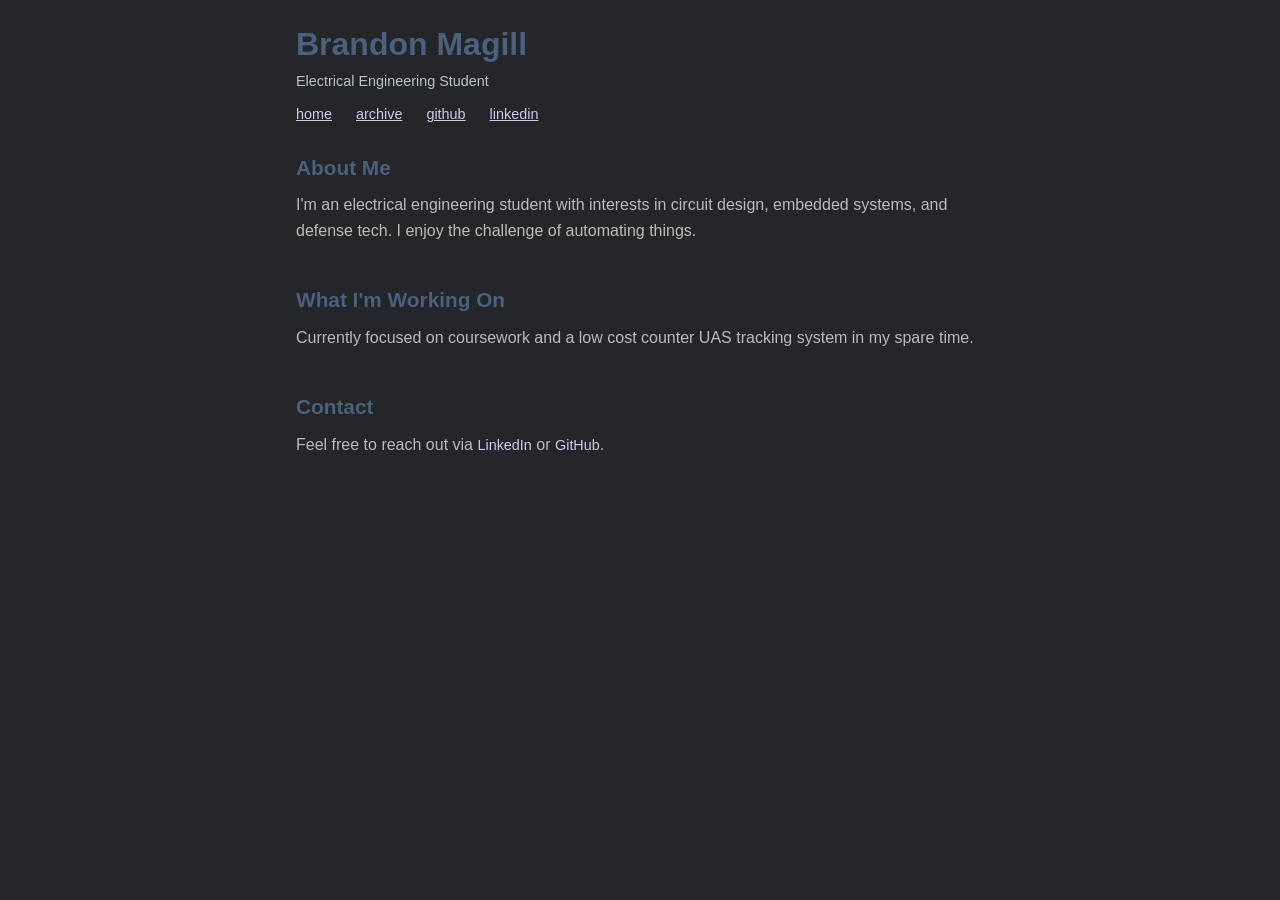
==== about.html @ 33e07135 "initial site" ====
<!DOCTYPE html>
<html lang="en">
<head>
  <meta charset="UTF-8">
  <meta name="viewport" content="width=device-width, initial-scale=1.0">
  <title>About — Brandon Magill</title>
  <link rel="stylesheet" href="style.css">
</head>
<body>
  <div class="container">
    <header>
      <h1>Brandon Magill</h1>
      <p>Electrical Engineering Student</p>
    </header>

    <nav>
      <ul>
        <li><a href="index.html">home</a></li>
        <li><a href="archive.html">archive</a></li>
        <li><a href="https://github.com/bmaglll/" target="_blank" rel="noopener">github</a></li>
        <li><a href="https://www.linkedin.com/in/brandon-m-583026331/" target="_blank" rel="noopener">linkedin</a></li>
      </ul>
    </nav>

    <main>
      <section class="block">
        <h2>About Me</h2>
        <p>I'm an electrical engineering student with interests in circuit design, embedded systems, and defense tech. I enjoy the challenge of automating things.</p>
      </section>

      <section class="block">
        <h2>What I'm Working On</h2>
        <p>Currently focused on coursework and a low cost counter UAS tracking system in my spare time.</p>
      </section>

      <section class="block">
        <h2>Contact</h2>
        <p>Feel free to reach out via <a href="https://linkedin.com/">LinkedIn</a> or <a href="https://github.com/">GitHub</a>.</p>
      </section>
    </main>
  </div>
</body>
</html>
---- style.css ----
* {
  margin: 0;
  padding: 0;
  box-sizing: border-box;
}

body {
  background: #242629;
  font-family: -apple-system, BlinkMacSystemFont, "Segoe UI", Helvetica, Arial, sans-serif;
  color: #4B617D;
  line-height: 1.6;
}

.container {
  max-width: 720px;
  margin: 0 auto;
  padding: 1.2rem 1rem;
}

header {
  margin-bottom: 0.5rem;
}

header h1 {
  font-size: 2rem;
  font-weight: 700;
}

header p {
  color: #BAC2CC;
  font-size: 0.9rem;
}

nav {
  margin-bottom: 1.5rem;
}

nav ul {
  list-style: none;
  display: flex;
  gap: 1.5rem;
}

a {
  color: #CEC9ED;
  text-decoration: none;
  font-size: 0.9rem;
}

a:hover {
  text-decoration: underline;
}

nav a {
  text-decoration: underline;
}

.block {
  margin-bottom: 2.5rem;
}

.block h2 {
  font-size: 1.3rem;
  margin-bottom: 0.5rem;
}

.block .date {
  font-size: 0.85rem;
  color: #BAC2CC;
  margin-bottom: 0.5rem;
}

.block img {
  max-width: 100%;
  height: auto;
  background: #3a3a3a;
  display: block;
  margin-bottom: 0.5rem;
}

.block p {
  color: #bbb;
}
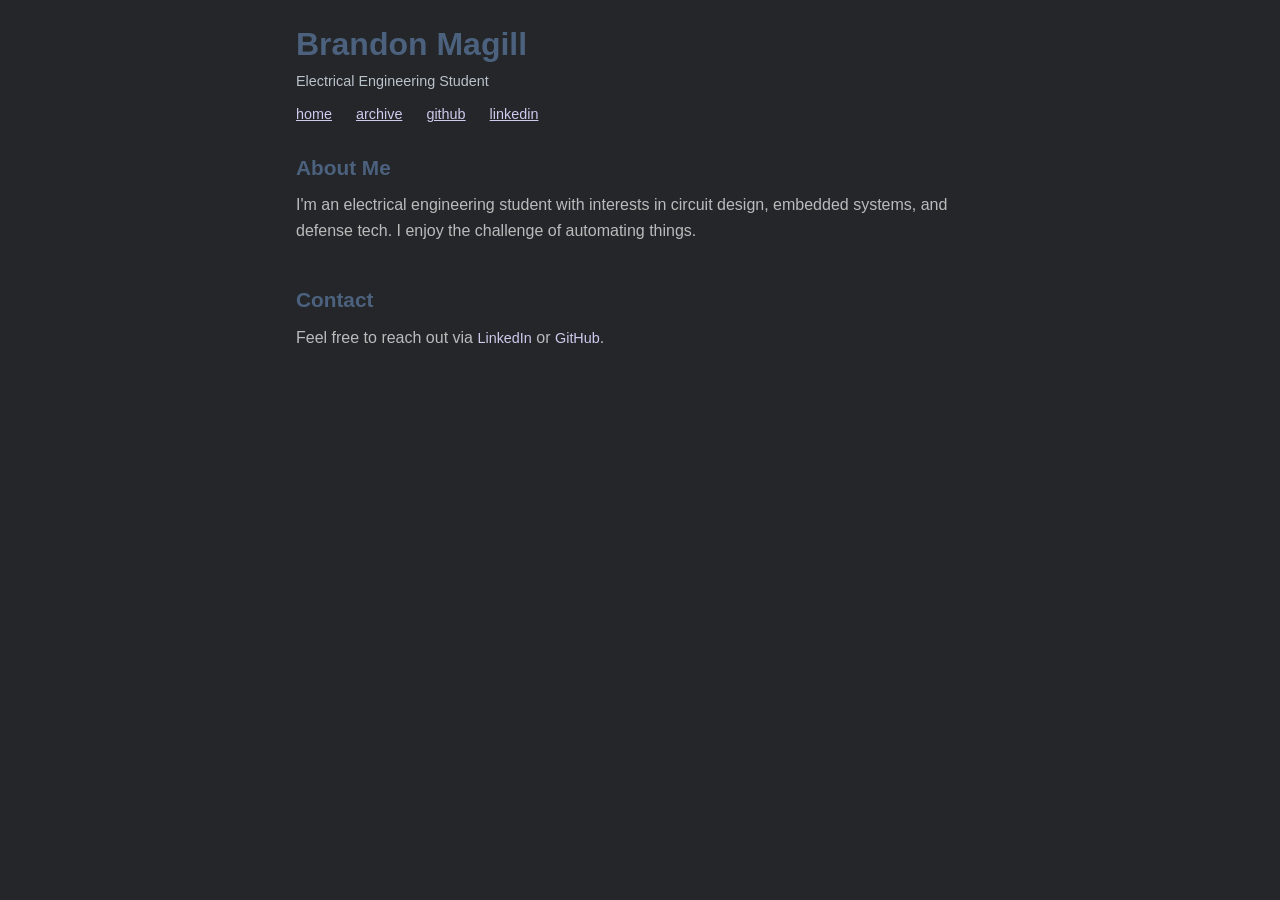
==== commit ac29567b: "move currently" ====
--- a/about.html
+++ b/about.html
@@ -28,10 +28,7 @@
         <p>I'm an electrical engineering student with interests in circuit design, embedded systems, and defense tech. I enjoy the challenge of automating things.</p>
       </section>
 
-      <section class="block">
-        <h2>What I'm Working On</h2>
-        <p>Currently focused on coursework and a low cost counter UAS tracking system in my spare time.</p>
-      </section>
+
 
       <section class="block">
         <h2>Contact</h2>
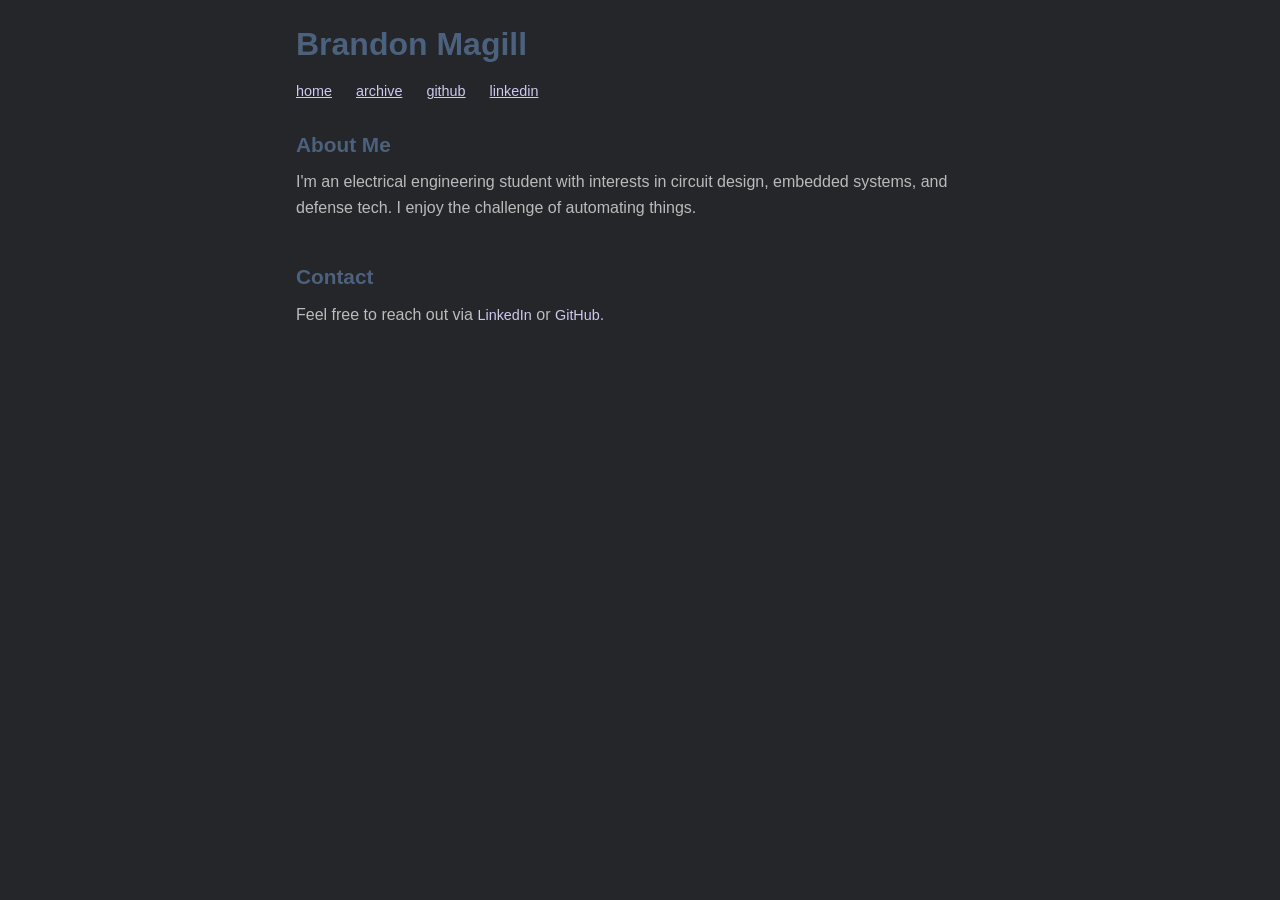
==== commit b43bd749: "title" ====
--- a/about.html
+++ b/about.html
@@ -5,12 +5,12 @@
   <meta name="viewport" content="width=device-width, initial-scale=1.0">
   <title>About — Brandon Magill</title>
   <link rel="stylesheet" href="style.css">
+  <link rel="icon" href="favicon.png">
 </head>
 <body>
   <div class="container">
     <header>
       <h1>Brandon Magill</h1>
-      <p>Electrical Engineering Student</p>
     </header>
 
     <nav>
